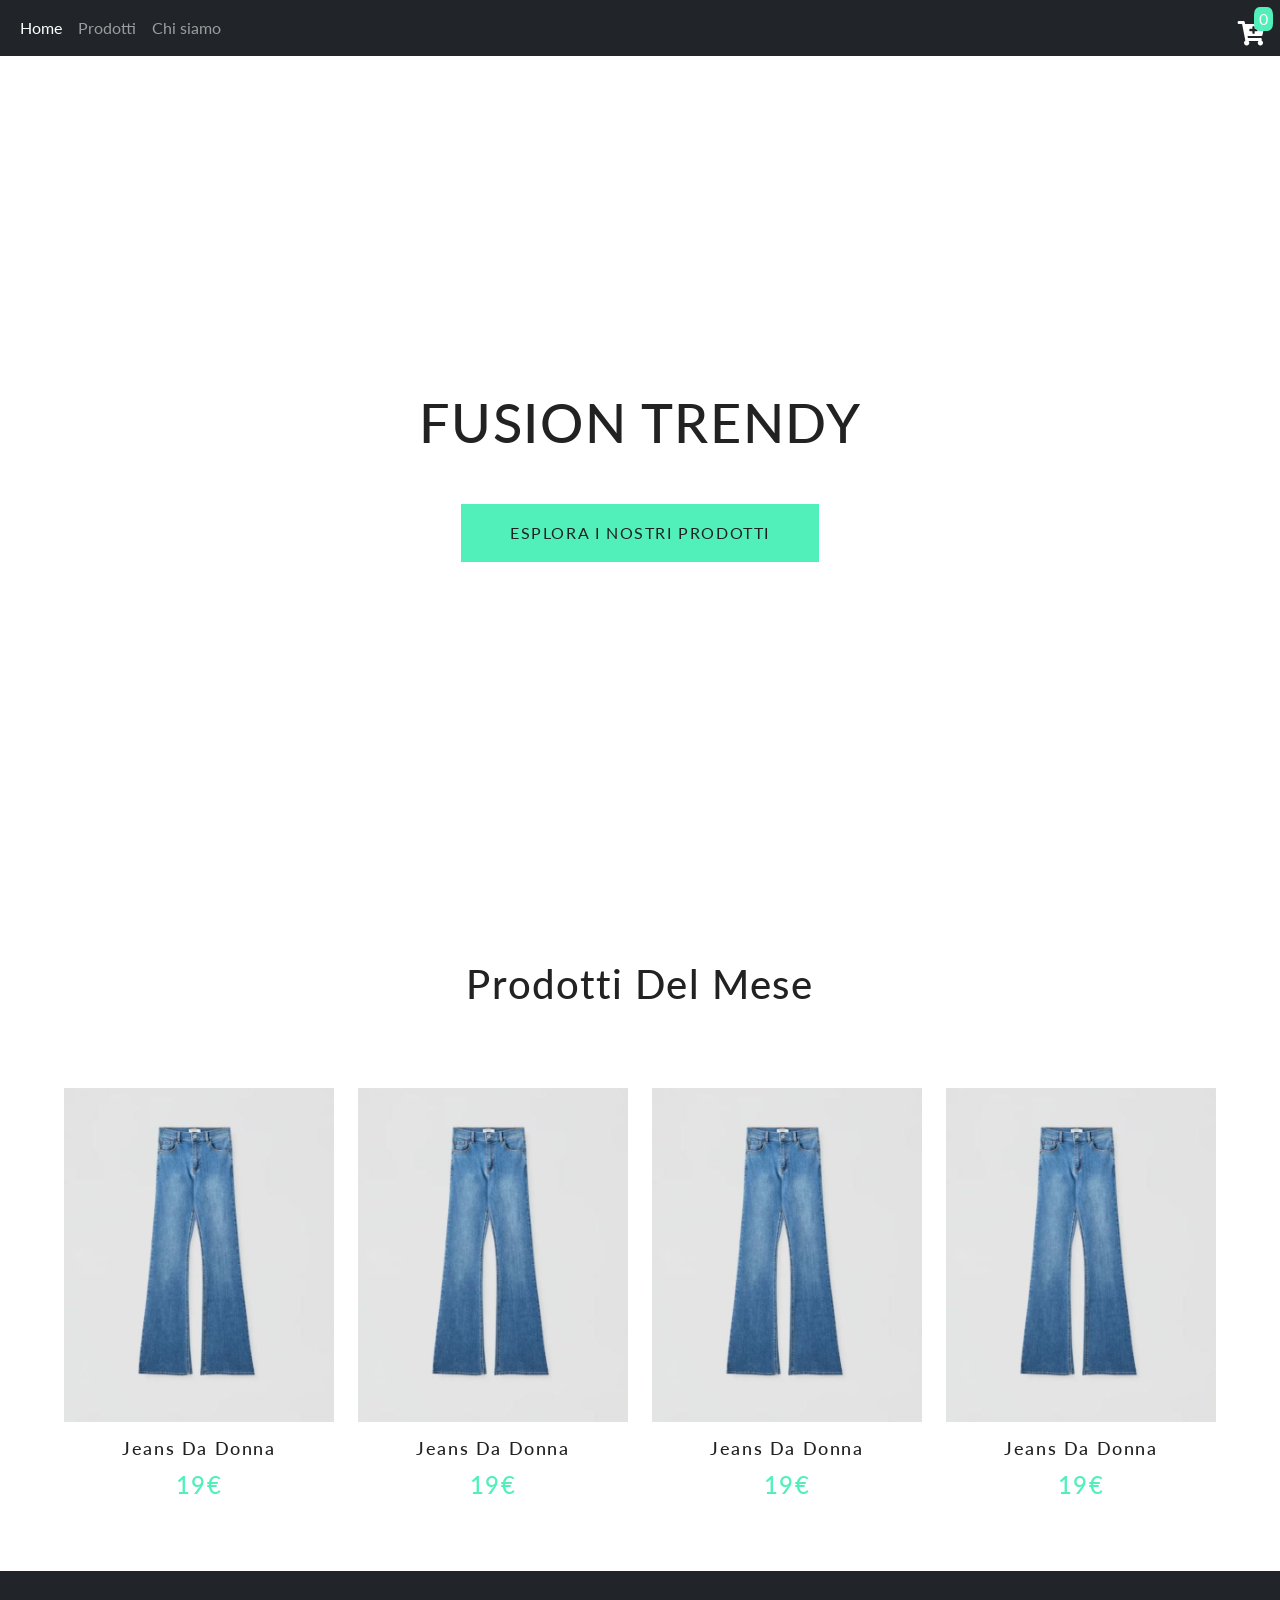
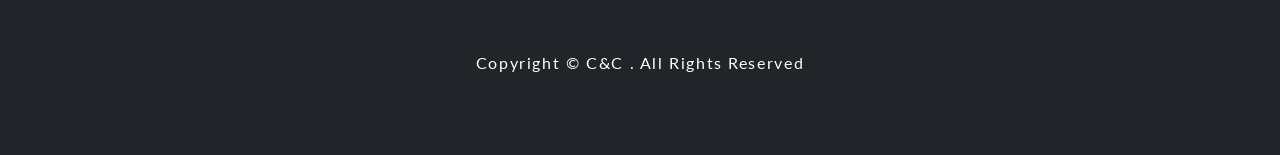
==== NegozioRossi/NegozioRossi/src/main/webapp/index.html @ 8d6e3b1a "Update ArticoliController.java" ====
<!DOCTYPE html>
<html lang="en">
<head>
    <meta charset="UTF-8">
    <meta name="viewport" content="width=device-width, initial-scale=1.0">
    <title>E-Commerce Bello</title>
        <!-- font-awesome -->
    <link rel="stylesheet" href="https://cdnjs.cloudflare.com/ajax/libs/font-awesome/5.14.0/css/all.min.css" />
    <!-- Bootstrap CSS -->
    <link href="https://cdn.jsdelivr.net/npm/bootstrap@5.0.0-beta1/dist/css/bootstrap.min.css" rel="stylesheet" integrity="sha384-giJF6kkoqNQ00vy+HMDP7azOuL0xtbfIcaT9wjKHr8RbDVddVHyTfAAsrekwKmP1" crossorigin="anonymous">
    <!-- MIO CSS -->
      <link rel="stylesheet" href="style.css">
</head>


<body>

<!-- NAVBAR -->
<nav class="navbar navbar-expand-lg navbar-dark bg-dark sticky-top">
    <div class="container-fluid">
      <button class="navbar-toggler" type="button" data-bs-toggle="collapse" data-bs-target="#navbarNav" aria-controls="navbarNav" aria-expanded="false" aria-label="Toggle navigation">
        <span class="navbar-toggler-icon"></span>
      </button>
      <div class="collapse navbar-collapse" id="navbarNav">
        <ul class="navbar-nav">
          <li class="nav-item">
            <a class="nav-link active" aria-current="page" href="#">Home</a>
          </li>
          <li class="nav-item">
            <a class="nav-link" href="#">Prodotti</a>
          </li>
          <li class="nav-item">
            <a class="nav-link" href="#">Chi siamo</a>
          </li>
        </ul>

      </div>
      <div class="cart-btn">
        <span class="nav-icon">
            <i class="fas fa-cart-plus"></i>
        </span>
        <div class="cart-items">0</div>
    </div>
    </div>
  </nav>
<!-- FINE NAVBAR -->




<!-- BANNER -->
<header>

    <div class="hero">
        <div class="banner">
            <h1 class="banner-title">FUSION TRENDY</h1>
            <button class="banner-btn">ESPLORA I NOSTRI PRODOTTI</button>
        </div>
    </div>
</header>
<!-- FINE BANNER-->

<!-- PRODOTTI IN VETRINA (SCAFFHOLDING) -->

<section class="products">
    <div class="section-title">
        <h2>prodotti del mese</h2>
    </div>



    <!-- SINGOLO PRODOTTO: -->
    <div class="products-center">
        <article class="product">
            <div class="img-container">
                <img src="./prodotti/prodotto1.jpg" alt="" class="product-img">
                <button class="bag-btn" data-id="1">
                    <i class="fas fa-shopping-cart"></i>
                    aggiungi al carrello
                </button>
                <h3>jeans da donna</h3>
                <h4>19&euro;</h4>
            </div>
        </article>
        <article class="product">
            <div class="img-container">
                <img src="./prodotti/prodotto1.jpg" alt="" class="product-img">
                <button class="bag-btn" data-id="1">
                    <i class="fas fa-shopping-cart"></i>
                    aggiungi al carrello
                </button>
                <h3>jeans da donna</h3>
                <h4>19&euro;</h4>
            </div>
        </article>


        <article class="product">
            <div class="img-container">
                <img src="./prodotti/prodotto1.jpg" alt="" class="product-img">
                <button class="bag-btn" data-id="1">
                    <i class="fas fa-shopping-cart"></i>
                    aggiungi al carrello
                </button>
                <h3>jeans da donna</h3>
                <h4>19&euro;</h4>
            </div>
        </article>

        <article class="product">
            <div class="img-container">
                <img src="./prodotti/prodotto1.jpg" alt="" class="product-img">
                <button class="bag-btn" data-id="1">
                    <i class="fas fa-shopping-cart"></i>
                    aggiungi al carrello
                </button>
                <h3>jeans da donna</h3>
                <h4>19&euro;</h4>
            </div>
        </article>



    </div>
    



</section>























<!-- FINE PRODOTTI IN VETRINA -->



<!-- FOOTER 
<footer class="fixed-bottom text-white bg-dark">
    <p class="text-center p-3">Copiright&copy;Best Dev</p>
</footer>
FINE FOOTER -->

    <!-- footer -->
    <footer class="section bg-dark">
        <p>
          copyright &copy; C&C
          <span id="date"></span>. all rights reserved
        </p>
      </footer>


<!-- Option 1: Bootstrap Bundle with Popper -->
<script src="https://cdn.jsdelivr.net/npm/bootstrap@5.0.0-beta1/dist/js/bootstrap.bundle.min.js" integrity="sha384-ygbV9kiqUc6oa4msXn9868pTtWMgiQaeYH7/t7LECLbyPA2x65Kgf80OJFdroafW" crossorigin="anonymous"></script>
<!-- il mio javascript -->
<script src="app.js"></script>

</body>
</html>
---- NegozioRossi/NegozioRossi/src/main/webapp/style.css ----
/*
    IMPORT DI FONTS
*/

@import url("https://fonts.googleapis.com/css?family=Lato:400,700");


:root {
    /*
        DICHIARIAZIONE VARIABILI CSS
    */
  --colorePrimario: #51f0bb;
  --bianco: #fff;
  --nero: #222;
  --grigio: #ececec;
  --spazioBase: 0.1rem;
  --transizioneBase: all 0.3s linear;
}

/*
    RESET SU TUTTI GLI ELEMENTI.
*/
* {
    margin: 0;
    padding: 0;
    box-sizing: border-box;
  }

  /*
    SU TUTTO IL BODY, INVECE, HO MESSO IL COLORE DEL FONT NERO,
    IL COLORE DELLO SFONDO DELL'ELEMENTO BIANCO, E IL FONT 
    LATO CHE HO IMPORTATO.
*/
body {
    color: var(--nero); 
    background: var(--bianco);
    font-family: "Lato", sans-serif;
  }


    /* 
        HERO PAGINA
    */
.hero {
    min-height: calc(100vh - 60px); /* prendo tutto lo schermo tranne i 60px usati per la navbar */
    background: url("backround-foto.jpg") center/cover no-repeat; 
    display: flex; /* la rendo flexbox */
    align-items: center; 
    justify-content: center; /* la proietto nel centro dello schermo */
  }
  .banner {
    text-align: center;
    background: rgba(255, 255, 255, 0.8);
    display: inline-block;
    padding: 2rem;
  }
  .banner-title {
    font-size: 3.4rem;
    text-transform: uppercase;
    letter-spacing: var(--spazioBase);
    margin-bottom: 3rem;
  }
  .banner-btn {
    padding: 1rem 3rem;
    text-transform: uppercase;
    letter-spacing: var(--spazioBase);
    font-size: 1rem;
    background: var(--colorePrimario);
    color: var(--mainBlack);
    border: 1px solid var(--colorePrimario);
    transition: var(--transizioneBase);
    cursor: pointer;
  }
  /*
    QUANDO CON IL CURSORE VADO SOPRA IL BOTTONE, LO RENDO TRASPARENTE E IL COLORE DEL TESTO 
    E DEI BORDI DIVENTA QUELLO CHE ERA IN ORIGINE.
  */
  .banner-btn:hover {
    background: transparent;
    color: var(--colorePrimario);
  }
  /* 
    FINE HERO PAGINA
  */

  /* 
    STILE PRODOTTI.
  */

.products {
  padding: 4rem 0; /* metto del padding per ogni prodotto. */
}
.section-title h2 {
  text-align: center;
  font-size: 2.5rem;
  margin-bottom: 5rem;
  text-transform: capitalize;
  letter-spacing: var(--spazioBase);
}
.products-center {
  width: 90vw; /* deve sempre prendere il 90% della larghezza schermo */
  margin: 0 auto;
  max-width: 1170px; /* massimo questa larghezza */
  display: grid;
  grid-template-columns: repeat(auto-fit, minmax(260px, 1fr)); /* voglio che la mia colonna sia almeno 260px, e al più 1fr, in modo responsive */
  grid-column-gap: 1.5rem;
  grid-row-gap: 2rem;
}
.img-container {
  position: relative;
  overflow: hidden;
}
.bag-btn {
  position: absolute;
  top: 70%;
  right: 0;
  background: var(--colorePrimario);
  border: none;
  text-transform: uppercase;
  padding: 0.5rem 0.75rem;
  letter-spacing: var(--spazioBase);
  font-weight: bold;
  transition: var(--transizioneBase);
  transform: translateX(101%); 
  cursor: pointer;
}
.bag-btn:hover {
  color: var(--bianco);
}
.fa-shopping-cart {
  margin-right: 0.5rem;
}
.img-container:hover .bag-btn {
  transform: translateX(0);
}
.product-img {
  display: block;
  width: 100%;
  min-height: 12rem;
  transition: var(--transizioneBase);
}
.img-container:hover .product-img {
  opacity: 0.5;
}

.product h3 {
  text-transform: capitalize;
  font-size: 1.1rem;
  margin-top: 1rem;
  letter-spacing: var(--spazioBase);
  text-align: center;
}

.product h4 {
  margin-top: 0.7rem;
  letter-spacing: var(--spazioBase);
  color: var(--colorePrimario);
  text-align: center;
}

/* 
  FINE STILE PRODOTTO.
*/


/*
  NAVBAR
*/
.nav-icon {
  font-size: 1.5rem;
}
.cart-btn {
  color: var(--bianco);
  position: relative;
  cursor: pointer;
  top: 15px;
  right: 15px;
  position: absolute;
}
.cart-items {
  position: absolute;
  top: -8px;
  right: -8px;
  background: var(--colorePrimario);
  padding: 0 5px;
  border-radius: 30%;
  color: var(--bianco);
}
/*
  FINE NAVBAR
*/
  


/*
  FOOTER
*/

footer {
  padding: 5rem 1rem;
}
footer p {
  color: var(--bianco);
  text-align: center;
  text-transform: capitalize;
  letter-spacing: var(--spazioBase);
  margin-bottom: 0;
}

/*
  FINE FOOTER
*/
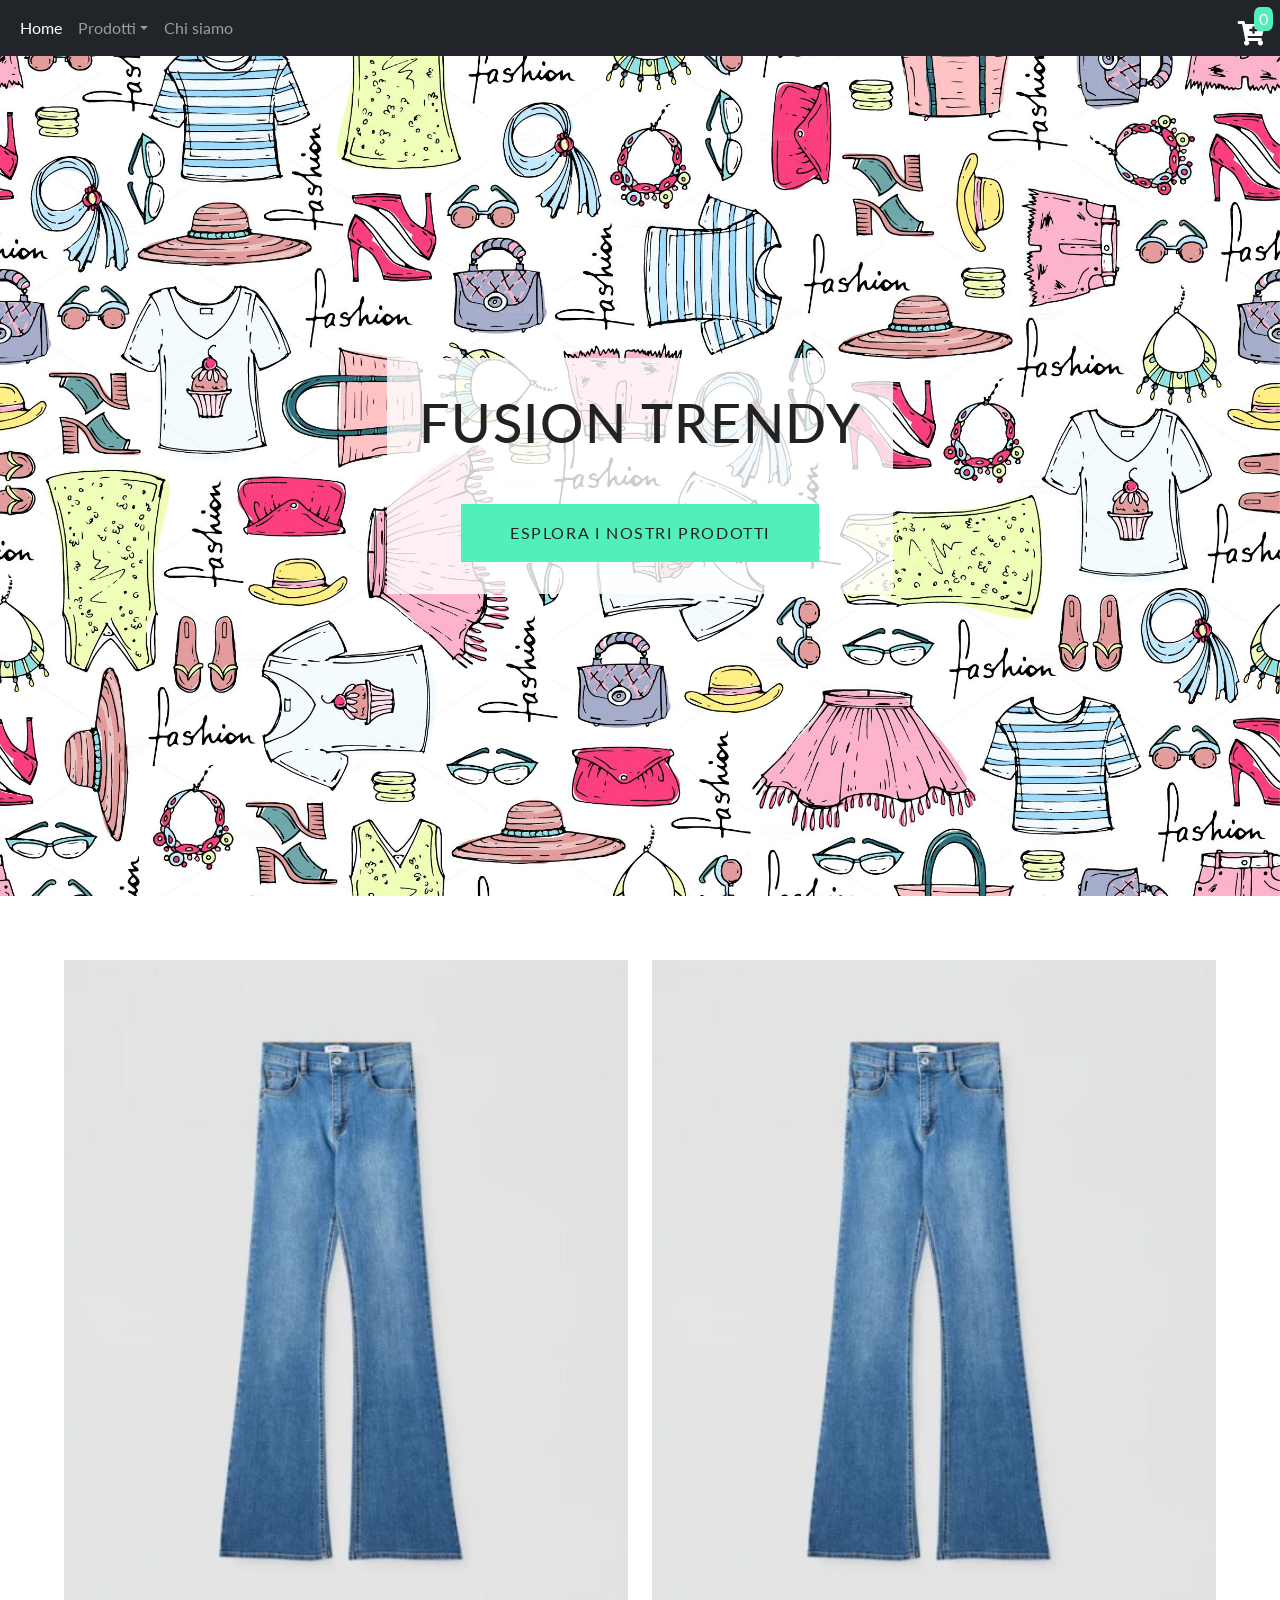
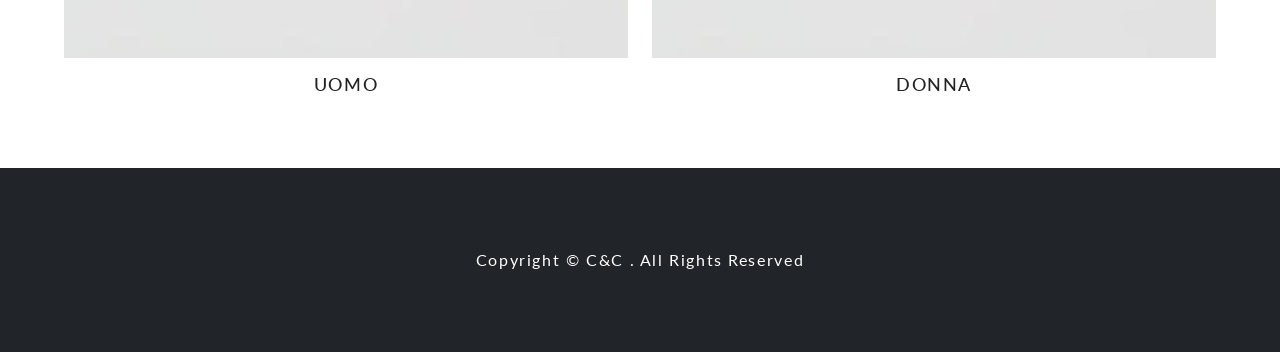
==== commit 7a68bf88: "Update index.html" ====
--- a/NegozioRossi/NegozioRossi/src/main/webapp/index.html
+++ b/NegozioRossi/NegozioRossi/src/main/webapp/index.html
@@ -10,6 +10,7 @@
     <link href="https://cdn.jsdelivr.net/npm/bootstrap@5.0.0-beta1/dist/css/bootstrap.min.css" rel="stylesheet" integrity="sha384-giJF6kkoqNQ00vy+HMDP7azOuL0xtbfIcaT9wjKHr8RbDVddVHyTfAAsrekwKmP1" crossorigin="anonymous">
     <!-- MIO CSS -->
       <link rel="stylesheet" href="style.css">
+      <link rel="stylesheet" href="stiledettaglio.css">
 </head>
 
 
@@ -26,8 +27,12 @@
           <li class="nav-item">
             <a class="nav-link active" aria-current="page" href="#">Home</a>
           </li>
-          <li class="nav-item">
-            <a class="nav-link" href="#">Prodotti</a>
+          <li class="nav-item dropdown">
+            <a class="nav-link dropdown-toggle" href="#" id="navbarDropdownMenuLink" role="button" data-bs-toggle="dropdown" aria-expanded="false">Prodotti</a>
+            <ul class="dropdown-menu navbar-dark bg-dark" aria-labelledby="navbarDropdownMenuLink">
+              <li><a class="dropdown-item text-muted" href="./donna/maindonna.html">Donna</a></li>
+              <li><a class="dropdown-item text-muted" href="./uomo/mainuomo.html">Uomo</a></li>
+            </ul>
           </li>
           <li class="nav-item">
             <a class="nav-link" href="#">Chi siamo</a>
@@ -35,12 +40,14 @@
         </ul>
 
       </div>
-      <div class="cart-btn">
-        <span class="nav-icon">
-            <i class="fas fa-cart-plus"></i>
-        </span>
-        <div class="cart-items">0</div>
-    </div>
+      <a href="carrello.html">
+        <div class="cart-btn">
+            <span class="nav-icon">
+                <i class="fas fa-cart-plus"></i>
+            </span>
+            <div class="cart-items">0</div>
+        </div>
+      </a>
     </div>
   </nav>
 <!-- FINE NAVBAR -->
@@ -60,91 +67,37 @@
 </header>
 <!-- FINE BANNER-->
 
-<!-- PRODOTTI IN VETRINA (SCAFFHOLDING) -->
+<!-- DIVISORIO UOMO - DONNA -->
+
 
 <section class="products">
-    <div class="section-title">
-        <h2>prodotti del mese</h2>
-    </div>
-
-
-
-    <!-- SINGOLO PRODOTTO: -->
-    <div class="products-center">
-        <article class="product">
-            <div class="img-container">
-                <img src="./prodotti/prodotto1.jpg" alt="" class="product-img">
-                <button class="bag-btn" data-id="1">
+  <!--<div class="section-title"></div>-->
+  <div class="products-center">
+      <article class="product">
+          <div class="img-container">
+              <img src="./prodotti/prodotto1.jpg" alt="" class="product-img">
+              <a href="./uomo/mainuomo.html">
+                  <button class="bag-btn" data-id="1">
                     <i class="fas fa-shopping-cart"></i>
-                    aggiungi al carrello
-                </button>
-                <h3>jeans da donna</h3>
-                <h4>19&euro;</h4>
-            </div>
-        </article>
-        <article class="product">
-            <div class="img-container">
-                <img src="./prodotti/prodotto1.jpg" alt="" class="product-img">
-                <button class="bag-btn" data-id="1">
-                    <i class="fas fa-shopping-cart"></i>
-                    aggiungi al carrello
-                </button>
-                <h3>jeans da donna</h3>
-                <h4>19&euro;</h4>
-            </div>
-        </article>
-
-
-        <article class="product">
-            <div class="img-container">
-                <img src="./prodotti/prodotto1.jpg" alt="" class="product-img">
-                <button class="bag-btn" data-id="1">
-                    <i class="fas fa-shopping-cart"></i>
-                    aggiungi al carrello
-                </button>
-                <h3>jeans da donna</h3>
-                <h4>19&euro;</h4>
-            </div>
-        </article>
-
-        <article class="product">
-            <div class="img-container">
-                <img src="./prodotti/prodotto1.jpg" alt="" class="product-img">
-                <button class="bag-btn" data-id="1">
-                    <i class="fas fa-shopping-cart"></i>
-                    aggiungi al carrello
-                </button>
-                <h3>jeans da donna</h3>
-                <h4>19&euro;</h4>
-            </div>
-        </article>
-
-
-
-    </div>
-    
-
-
-
+                    vai ai prodotti
+                  </button>
+              </a>
+              <h3>UOMO</h3>
+          </div>
+      </article>
+          <article class="product">
+              <div class="img-container">
+                  <img src="./prodotti/prodotto1.jpg" alt="" class="product-img">
+                  <a href="./donna/maindonna.html">
+                    <button class="bag-btn" data-id="1">
+                      <i class="fas fa-shopping-cart"></i>
+                      vai ai prodotti
+                    </button>
+                  </a>
+                  <h3>DONNA</h3>
+              </div>
+          </article>
 </section>
-
-
-
-
-
-
-
-
-
-
-
-
-
-
-
-
-
-
 
 
 
@@ -172,7 +125,7 @@
 <!-- Option 1: Bootstrap Bundle with Popper -->
 <script src="https://cdn.jsdelivr.net/npm/bootstrap@5.0.0-beta1/dist/js/bootstrap.bundle.min.js" integrity="sha384-ygbV9kiqUc6oa4msXn9868pTtWMgiQaeYH7/t7LECLbyPA2x65Kgf80OJFdroafW" crossorigin="anonymous"></script>
 <!-- il mio javascript -->
-<script src="app.js"></script>
+<!-- script src="app.js"></script>  -->
 
 </body>
 </html>
